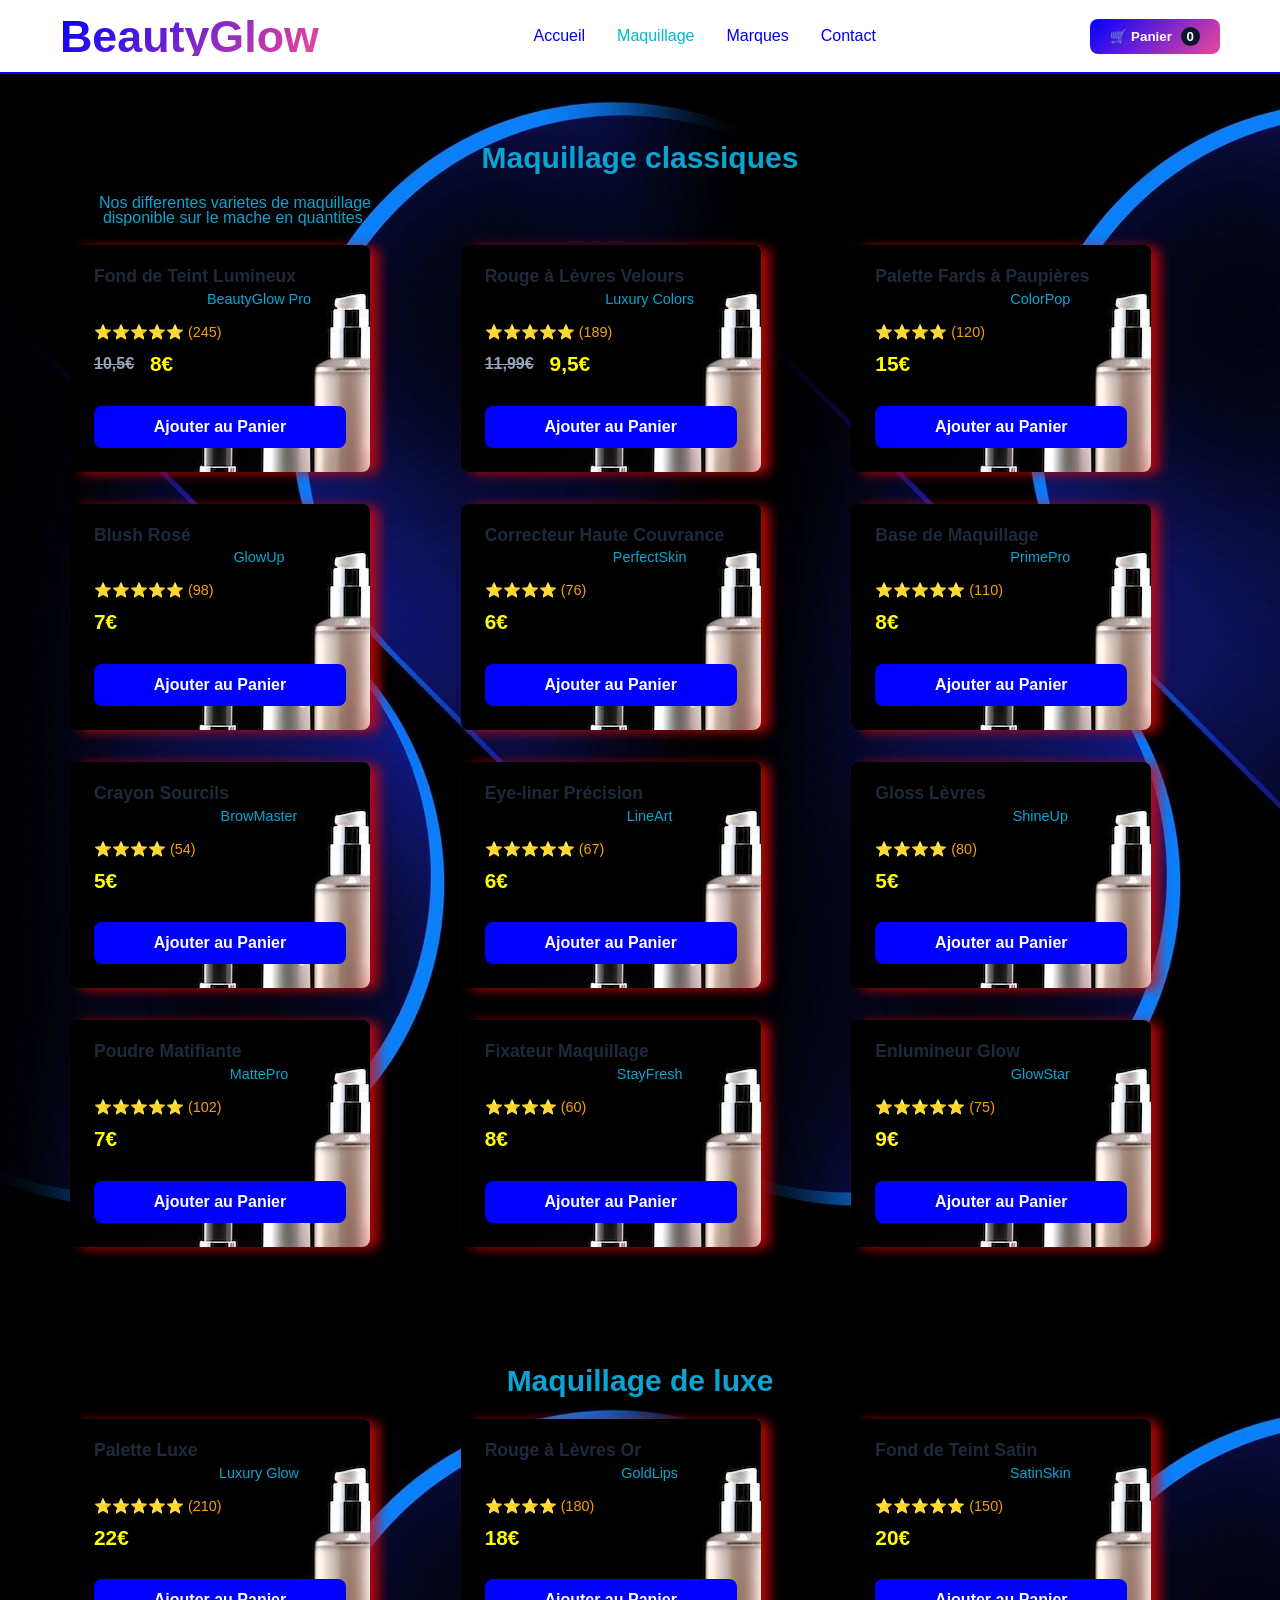
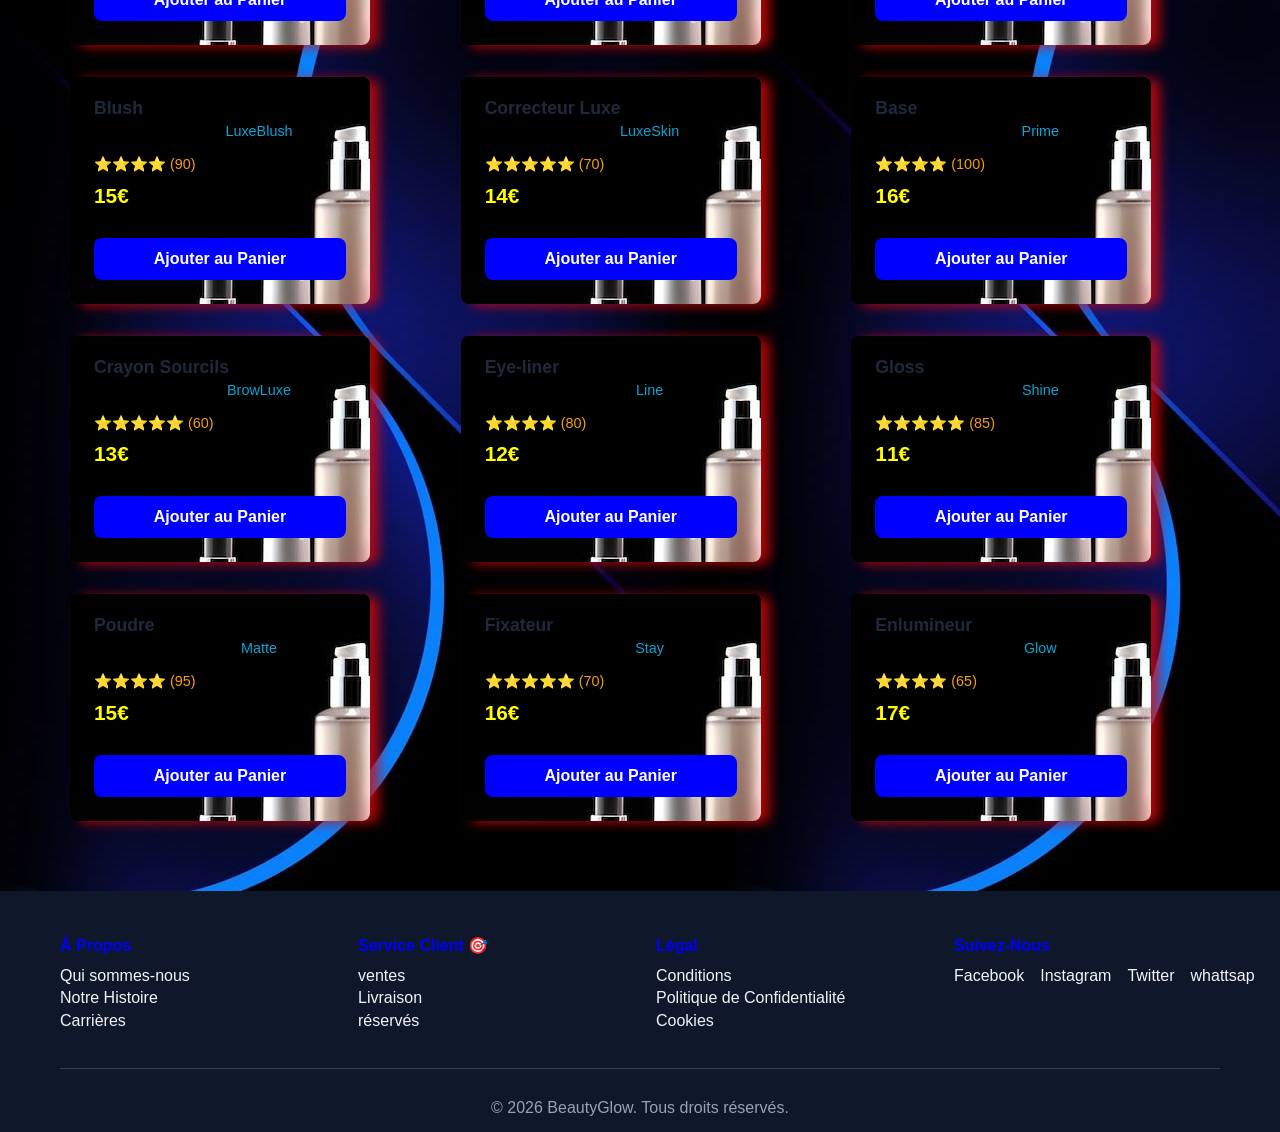
==== maquillage.html @ 6bd9ceb1 "Initial commit : ajout de la structure du projet" ====
<!DOCTYPE html>
<html lang="fr">
<head>
    <meta charset="UTF-8">
    <meta name="viewport" content="width=device-width, initial-scale=1.0">
    <title>Maquillage - BeautyGlow</title>
    <link rel="stylesheet" href="style.css">
</head>
<body>
    <!-- Navigation -->
    <nav class="navbar">
        <div class="container">
            <div class="logo"> BeautyGlow </div>
            <ul class="nav-links">
                <li><a href="index.html">Accueil</a></li>
                <li><a href="#maquillage" class="active">Maquillage</a></li>
                <li><a href="index.html#marques">Marques</a></li>
                <li><a href="index.html#contact">Contact</a></li>
            </ul>
            <div class="cart-icon">
                <button class="cart-btn">🛒 Panier <span class="cart-count">0</span></button>
            </div>
        </div>
    </nav>

    <section class="maquillage-section">
        <div class="container-maqui">
            <h2>Maquillage  classiques</h2>
            <p>Nos differentes varietes de maquillage disponible sur le mache en quantites. </p>
            <div class="products-grid">
                <!-- 12 produits classiques -->
                <div class="product-card" data-category="maquillage">
                    <div class="product-image"></div>
                    <div class="product-info">
                        <h3>Fond de Teint Lumineux</h3>
                        <p class="brand">BeautyGlow Pro</p>
                        <div class="rating">⭐⭐⭐⭐⭐ (245)</div>
                        <div class="price"><span class="original">10,5€</span><span class="sale">8€</span></div>
                        <button class="btn btn-add">Ajouter au Panier</button>
                    </div>
                </div>
                <div class="product-card" data-category="maquillage">
                    <div class="product-image"></div>
                    <div class="product-info">
                        <h3>Rouge à Lèvres Velours</h3>
                        <p class="brand">Luxury Colors</p>
                        <div class="rating">⭐⭐⭐⭐⭐ (189)</div>
                        <div class="price"><span class="original">11,99€</span><span class="sale">9,5€</span></div>
                        <button class="btn btn-add">Ajouter au Panier</button>
                    </div>
                </div>
                <div class="product-card" data-category="maquillage">
                    <div class="product-image"><span class="img-maqui"></span></div>
                    <div class="product-info">
                        <h3>Palette Fards à Paupières</h3>
                        <p class="brand">ColorPop</p>
                        <div class="rating">⭐⭐⭐⭐ (120)</div>
                        <div class="price"><span class="sale">15€</span></div>
                        <button class="btn btn-add">Ajouter au Panier</button>
                    </div>
                </div>
                <div class="product-card" data-category="maquillage">
                    <div class="product-image"><span class="img-maqui-3"></span></div>
                    <div class="product-info">
                        <h3>Blush Rosé</h3>
                        <p class="brand">GlowUp</p>
                        <div class="rating">⭐⭐⭐⭐⭐ (98)</div>
                        <div class="price"><span class="sale">7€</span></div>
                        <button class="btn btn-add">Ajouter au Panier</button>
                    </div>
                </div>
                <div class="product-card" data-category="maquillage">
                    <div class="product-image"><span class="img-maqui-5"></span></div>
                    <div class="product-info">
                        <h3>Correcteur Haute Couvrance</h3>
                        <p class="brand">PerfectSkin</p>
                        <div class="rating">⭐⭐⭐⭐ (76)</div>
                        <div class="price"><span class="sale">6€</span></div>
                        <button class="btn btn-add">Ajouter au Panier</button>
                    </div>
                </div>
                <div class="product-card" data-category="maquillage">
                    <div class="product-image"><span class="img-maqui-6"></span></div>
                    <div class="product-info">
                        <h3>Base de Maquillage</h3>
                        <p class="brand">PrimePro</p>
                        <div class="rating">⭐⭐⭐⭐⭐ (110)</div>
                        <div class="price"><span class="sale">8€</span></div>
                        <button class="btn btn-add">Ajouter au Panier</button>
                    </div>
                </div>
                <div class="product-card" data-category="maquillage">
                    <div class="product-image"><span class="img-maqui-7"></span></div>
                    <div class="product-info">
                        <h3>Crayon Sourcils</h3>
                        <p class="brand">BrowMaster</p>
                        <div class="rating">⭐⭐⭐⭐ (54)</div>
                        <div class="price"><span class="sale">5€</span></div>
                        <button class="btn btn-add">Ajouter au Panier</button>
                    </div>
                </div>
                <div class="product-card" data-category="maquillage">
                    <div class="product-image"><span class="img-maqui"></span></div>
                    <div class="product-info">
                        <h3>Eye-liner Précision</h3>
                        <p class="brand">LineArt</p>
                        <div class="rating">⭐⭐⭐⭐⭐ (67)</div>
                        <div class="price"><span class="sale">6€</span></div>
                        <button class="btn btn-add">Ajouter au Panier</button>
                    </div>
                </div>
                <div class="product-card" data-category="maquillage">
                    <div class="product-image"><span class="img-maqui-9"></span></div>
                    <div class="product-info">
                        <h3>Gloss Lèvres</h3>
                        <p class="brand">ShineUp</p>
                        <div class="rating">⭐⭐⭐⭐ (80)</div>
                        <div class="price"><span class="sale">5€</span></div>
                        <button class="btn btn-add">Ajouter au Panier</button>
                    </div>
                </div>
                <div class="product-card" data-category="maquillage">
                    <div class="product-image"><span class="img-maqui-10"></span></div>
                    <div class="product-info">
                        <h3>Poudre Matifiante</h3>
                        <p class="brand">MattePro</p>
                        <div class="rating">⭐⭐⭐⭐⭐ (102)</div>
                        <div class="price"><span class="sale">7€</span></div>
                        <button class="btn btn-add">Ajouter au Panier</button>
                    </div>
                </div>
                <div class="product-card" data-category="maquillage">
                    <div class="product-image"><span class="img-maqui-11"></span></div>
                    <div class="product-info">
                        <h3>Fixateur Maquillage</h3>
                        <p class="brand">StayFresh</p>
                        <div class="rating">⭐⭐⭐⭐ (60)</div>
                        <div class="price"><span class="sale">8€</span></div>
                        <button class="btn btn-add">Ajouter au Panier</button>
                    </div>
                </div>
                <div class="product-card" data-category="maquillage">
                    <div class="product-image"><span class="img-maqui"></span></div>
                    <div class="product-info">
                        <h3>Enlumineur Glow</h3>
                        <p class="brand">GlowStar</p>
                        <div class="rating">⭐⭐⭐⭐⭐ (75)</div>
                        <div class="price"><span class="sale">9€</span></div>
                        <button class="btn btn-add">Ajouter au Panier</button>
                    </div>
                </div>
            </div>
        </div>
    </section>

    <section class="maquillage-section">
        <div class="container-maqui">
            <h2>Maquillage de luxe</h2>
            <div class="products-grid">
                <!-- 12 produits luxe -->
                <div class="product-card" data-category="maquillage">
                    <div class="product-image"><span class="img-maqui"></span></div>
                    <div class="product-info">
                        <h3>Palette Luxe</h3>
                        <p class="brand">Luxury Glow</p>
                        <div class="rating">⭐⭐⭐⭐⭐ (210)</div>
                        <div class="price"><span class="sale">22€</span></div>
                        <button class="btn btn-add">Ajouter au Panier</button>
                    </div>
                </div>
                <div class="product-card" data-category="maquillage">
                    <div class="product-image"><span class="img-maqui-"></span></div>
                    <div class="product-info">
                        <h3>Rouge à Lèvres Or</h3>
                        <p class="brand">GoldLips</p>
                        <div class="rating">⭐⭐⭐⭐ (180)</div>
                        <div class="price"><span class="sale">18€</span></div>
                        <button class="btn btn-add">Ajouter au Panier</button>
                    </div>
                </div>
                <div class="product-card" data-category="maquillage">
                    <div class="product-image"><span class="img-maqui"></span></div>
                    <div class="product-info">
                        <h3>Fond de Teint Satin</h3>
                        <p class="brand">SatinSkin</p>
                        <div class="rating">⭐⭐⭐⭐⭐ (150)</div>
                        <div class="price"><span class="sale">20€</span></div>
                        <button class="btn btn-add">Ajouter au Panier</button>
                    </div>
                </div>
                <div class="product-card" data-category="maquillage">
                    <div class="product-image"><span class="img-maqui-"></span></div>
                    <div class="product-info">
                        <h3>Blush </h3>
                        <p class="brand">LuxeBlush</p>
                        <div class="rating">⭐⭐⭐⭐ (90)</div>
                        <div class="price"><span class="sale">15€</span></div>
                        <button class="btn btn-add">Ajouter au Panier</button>
                    </div>
                </div>
                <div class="product-card" data-category="maquillage">
                    <div class="product-image"><span class="img-maqui-2"></span></div>
                    <div class="product-info">
                        <h3>Correcteur Luxe</h3>
                        <p class="brand">LuxeSkin</p>
                        <div class="rating">⭐⭐⭐⭐⭐ (70)</div>
                        <div class="price"><span class="sale">14€</span></div>
                        <button class="btn btn-add">Ajouter au Panier</button>
                    </div>
                </div>
                <div class="product-card" data-category="maquillage">
                    <div class="product-image"><span class="img-maqui-"></span></div>
                    <div class="product-info">
                        <h3>Base </h3>
                        <p class="brand">Prime</p>
                        <div class="rating">⭐⭐⭐⭐ (100)</div>
                        <div class="price"><span class="sale">16€</span></div>
                        <button class="btn btn-add">Ajouter au Panier</button>
                    </div>
                </div>
                <div class="product-card" data-category="maquillage">
                    <div class="product-image"><span class="img-maqui-"></span></div>
                    <div class="product-info">
                        <h3>Crayon Sourcils </h3>
                        <p class="brand">BrowLuxe</p>
                        <div class="rating">⭐⭐⭐⭐⭐ (60)</div>
                        <div class="price"><span class="sale">13€</span></div>
                        <button class="btn btn-add">Ajouter au Panier</button>
                    </div>
                </div>
                <div class="product-card" data-category="maquillage">
                    <div class="product-image"><span class="img-maqui-"></span></div>
                    <div class="product-info">
                        <h3>Eye-liner </h3>
                        <p class="brand">Line</p>
                        <div class="rating">⭐⭐⭐⭐ (80)</div>
                        <div class="price"><span class="sale">12€</span></div>
                        <button class="btn btn-add">Ajouter au Panier</button>
                    </div>
                </div>
                <div class="product-card" data-category="maquillage">
                    <div class="product-image"><span class="img-maqui-2"></span></div>
                    <div class="product-info">
                        <h3>Gloss </h3>
                        <p class="brand">Shine</p>
                        <div class="rating">⭐⭐⭐⭐⭐ (85)</div>
                        <div class="price"><span class="sale">11€</span></div>
                        <button class="btn btn-add">Ajouter au Panier</button>
                    </div>
                </div>
                <div class="product-card" data-category="maquillage">
                    <div class="product-image"><span class="img-maqui-"></span></div>
                    <div class="product-info">
                        <h3>Poudre </h3>
                        <p class="brand">Matte</p>
                        <div class="rating">⭐⭐⭐⭐ (95)</div>
                        <div class="price"><span class="sale">15€</span></div>
                        <button class="btn btn-add">Ajouter au Panier</button>
                    </div>
                </div>
                <div class="product-card" data-category="maquillage">
                    <div class="product-image"><span class="img-maqui-"></span></div>
                    <div class="product-info">
                        <h3>Fixateur </h3>
                        <p class="brand">Stay</p>
                        <div class="rating">⭐⭐⭐⭐⭐ (70)</div>
                        <div class="price"><span class="sale">16€</span></div>
                        <button class="btn btn-add">Ajouter au Panier</button>
                    </div>
                </div>
                <div class="product-card" data-category="maquillage">
                    <div class="product-image"><span class="img-maqui-"></span></div>
                    <div class="product-info">
                        <h3>Enlumineur </h3>
                        <p class="brand">Glow</p>
                        <div class="rating">⭐⭐⭐⭐ (65)</div>
                        <div class="price"><span class="sale">17€</span></div>
                        <button class="btn btn-add">Ajouter au Panier</button>
                    </div>
                </div>
            </div>
        </div>
    </section>

    <!-- Footer -->
    <footer class="footer">
        <div class="container">
            <div class="footer-content">
                <div class="footer-section">
                    <h4>À Propos</h4>
                    <ul>
                        <li><a href="#">Qui sommes-nous</a></li>
                        <li><a href="#">Notre Histoire</a></li>
                        <li><a href="#">Carrières</a></li>
                    </ul>
                </div>
                <div class="footer-section">
                    <h4>Service Client 🎯</h4>
                    <ul>
                        <li><a href="#">ventes</a></li>
                        <li><a href="#">Livraison</a></li>
                        <li><a href="#">réservés</a></li>
                    </ul>
                </div>
                <div class="footer-section">
                    <h4>Légal</h4>
                    <ul>
                        <li><a href="#">Conditions</a></li>
                        <li><a href="#">Politique de Confidentialité</a></li>
                        <li><a href="#">Cookies</a></li>
                    </ul>
                </div>
                <div class="footer-section">
                    <h4>Suivez-Nous</h4>
                    <div class="social-links">
                        <a href="#">Facebook</a>
                        <a href="#">Instagram</a>
                        <a href="#">Twitter</a>
                        <a href="#">whattsap</a>
                    </div>
                </div>
            </div>
            <div class="footer-bottom">
                <p>&copy; 2026 BeautyGlow. Tous droits réservés.</p>
            </div>
        </div>
    </footer>
    <button  class="backToTop" id="backToTop" title="Retour en haut">↑</button>
    

    <script src="script.js"></script>
</body>
</html>
---- style.css ----
/* Variables */
:root {
    --primary-color: blue;
    --secondary-color: #ec4899;
    --dark-bg: #0f172a;
    --light-bg: #f0f5ed41;
    --text-dark: #1e293b;
    --text-light: #f1f5f9;
    --border-color: #01060ebd;
    --success-color: #10b981;
    --border-radius: 8px;
    --shadow: 0 10px 30px rgba(0, 0, 0, 0.1);
}

/* Reset */
* {
    margin: 0;
    padding: 0;
    box-sizing: border-box;
}

html {
    scroll-behavior: smooth;
}

body {
    font-family: 'Segoe UI', Tahoma, Geneva, Verdana, sans-serif;
    line-height: 0.9;
    color: var(--text-dark);
    background-color: #0e022948;

}



.container {
    max-width: 1200px;
    margin: 0 auto;
    padding: 0 20px;
}

/* maquillage   */

body{
    background: url("phot/fond13.jpg");

}

.container-maqui {
    margin: 20px;
    padding: 50px;
    box-sizing: border-box;
}

.container-maqui h2 {
    text-align: center;
    margin-bottom: 25px;
    font-size: 30px;
    color: #0aa4d3;

}

.container-maqui p{
    width: 330px;
    text-align: center;
    margin-bottom: 20px;
    color: #0aa4d3;
}

/* Navigation */
.navbar {
    background: white;
    padding: 1rem 0;
    position: sticky;
    top: 0;
    z-index: 1000;
    box-shadow: 0 2px 8px rgba(0, 0, 0, 0.1);
    border-bottom: 2px solid var(--primary-color);
}

.navbar .container {
    display: flex;
    justify-content: space-between;
    align-items: center;
}

.logo {
    font-size: 2.8rem;
    font-weight: bold;
    background: linear-gradient(135deg, var(--primary-color), var(--secondary-color));
    -webkit-background-clip: text;
    -webkit-text-fill-color: transparent;
    background-clip: text;
}

.log {
  font-size: 40px;
}

nav input[type = checkbox] , .nav-mobile {
    display: none;
}

nav input[type = checkbox]:checked ~  ul  {
    display: block;
} 

.nav-links {
    display: flex;
    list-style: none;
    gap: 2rem;
    flex: 1;
    justify-content: center;
}

.nav-links a {
    text-decoration: none;
    font-weight: 500;
    transition: color 0.3s ease;
}

.nav-links a:hover , .active {
    color: rgb(6, 184, 207);
}


.cart-btn {
    background: linear-gradient(135deg, var(--primary-color), var(--secondary-color));
    color: white;
    border: none;
    padding: 10px 20px;
    border-radius: var(--border-radius);
    cursor: pointer;
    font-weight: 600;
    transition: transform 0.3s ease;
}

.cart-btn:hover {
    transform: scale(1.05);
}

.cart-count {
    background: var(--dark-bg);
    padding: 2px 6px;
    border-radius: 50%;
    margin-left: 5px;
}

/* Hero Section */
.hero {
    background-image: url("phot/XXX.jpg");
    text-align: center;
    min-height: 400px;
    display: flex;
    align-items: center;
    justify-content: center;
}

.hero-content h1 {
    color: var(--primary-color);
    font-size: 3.5rem;
    margin-bottom: 1rem;
    font-weight: 800;
    box-shadow: 3px 4px 3px black;
    text-shadow: 3px 3px 2px black;
}




/* Buttons */
.btn {
    display: inline-block;
    padding: 12px 30px;
    border-radius: var(--border-radius);
    text-decoration: none;
    font-weight: 600;
    transition: all 0.3s ease;
    border: none;
    cursor: pointer;
    font-size: 1rem;
}


.btn-hero {
    background: linear-gradient(135deg, var(--primary-color), var(--secondary-color));
    color: rgb(237, 241, 243);
    
}

.btn-hero:hover {
    transform: translateY(-2px);
    box-shadow: 0 5px 15px rgba(0, 0, 0, 0.3);
}

.btn-primary {
    background: linear-gradient(135deg, var(--primary-color), var(--secondary-color));
    color: white;
}

.btn-primary:hover {
    transform: translateY(-2px);
    box-shadow: var(--shadow);
}

.btn-add {
    background-color: var(--primary-color);
    color: white;
    width: 100%;
    margin-top: 1rem; 
}

.btn-add-plus{
    background-color: var(--secondary-color);
    transform: translate(5px);
}
.btn-add-plus:hover{
    background-color: var(--secondary-color);
}


.btn-add:hover {
    background-color: var(--secondary-color);
}

.backToTop {
    position: fixed;
    bottom: 20px;
    right: 20px;
    display: none;  /* Caché au départ */
    background: #007bff;
    color: white;
    border: none;
    border-radius: 50%;
    width: 50px;
    height: 50px;
    font-size: 24px;
    cursor: pointer;
    z-index: 999;
  }

/* Catégories */
.categories {
    padding: 50px ;
    height: 400px;
    text-align: center;
    
}

.categories h2 {
    font-size: 2.5rem;
    margin-bottom: 3rem;
    color:white;
}

.categories-grid {
    display: flex;
    grid-template-columns: repeat(auto-fit, minmax(250px, 1fr));
    gap: 2rem;
    
}

.category-card {
    background: #00000056;
    padding: .5rem;
    border-radius: var(--border-radius);
    box-shadow: 0 4px 6px rgba(0, 0, 0, 0.1);
    transition: transform 0.3s ease, box-shadow 0.3s ease;
    cursor: pointer;
    height: 150px;
    margin: auto;

}


.category-icon {
    font-size: 3rem;
    margin-bottom: 1rem;
}

.category-card h3 {
    color: var(--primary-color);
    margin-bottom: 0.5rem;
}

.category-card p {
    color:#ffffffab;
}

/* Produits */
.products {
    padding: 20px 20px;
    background-image: url(phot/fond13.jpg);
}

.products h2 {
    font-size: 2.5rem;
    text-align: center;
    margin-bottom: 2rem;
    color: #fff
}

.filters {
    display: flex;
    justify-content: center;
    gap: 1rem;
    margin-bottom: 3rem;
    flex-wrap: wrap;
}

.filter-btn {
    padding: 10px 20px;
    border: 2px solid var(--border-color);
    background: white;
    color: var(--text-dark);
    border-radius: var(--border-radius);
    cursor: pointer;
    transition: all 0.3s ease;
    font-weight: 500;
}

.filter-btn.active,
.filter-btn:hover {
    background: linear-gradient(135deg, var(--primary-color), var(--secondary-color));
    color: white;
    border-color: var(--primary-color);
}

.products-grid {
    display: grid;
    grid-template-columns: repeat(auto-fill, minmax(280px, 1fr));
    gap: 2rem;
}

.product-card {
    background-image: url(phot/XXX.jpg);
    border-radius: var(--border-radius);
    overflow: hidden;
    box-shadow: 9px 2px 12px rgba(223, 8, 8, 0.753);
    position: relative;
    width: 300px;
    transition: transform 0.3s ease;
    
}

/* .product-card:hover{
    transform: scale(1.06);
} */


.product-image  .img-soins-2, .img-chv-2 {
    height: 180px;
    display: flex;
    align-items: center;
    justify-content: center;
    font-weight: bold;
    font-size: 4px;
    position: relative;
}

/* 

.img-soins {
      background-image: url("phot/crem1.jpg");
}
.img-soins-2 {
      background-image: url("phot/creme2.jpg");
}
.img-maqui{
    background-image: url("phot/maqui1.jpg");
}
.img-maqui-2{
    background-image: url("phot/maqui3.jpg");
}
.img-chv{
    background-image: url("phot/shp2.jpg");
}
.img-chv-2{
    background-image: url("phot/shp1.jpg");
} */


.discount-badge,
.new-badge {
    position: static;
    top: 10px;
    right: 10px;
    padding: 5px 10px;
    border-radius: 4px;
    font-size: 0.8rem;
    font-weight: bold;
    color: white;
}

.discount-badge {
    background-color: #ef4444;
}

.new-badge {
    background-color: var(--success-color);
}

.product-info {
    padding: 1.5rem;
}

.product-info h3 {
    color: var(--text-dark);
    margin-bottom: 0.5rem;
    font-size: 1.1rem;
}

.brand {
    color: #fff;
    font-size: 0.9rem;
    margin-bottom: 0.5rem;
}

.rating {
    color: #f59e0b;
    font-size: 0.9rem;
    margin-bottom: 1rem;
}

.price {
    display: flex;
    align-items: center;
    gap: 1rem;
    margin-bottom: 1rem;
    font-weight: 600;
}

.original {
    color: #94a3b8;
    text-decoration: line-through;
}

.sale {
    color: yellow;
    font-size: 1.3rem;
}

/* Marques */
.brands {
    padding: 40px 20px;
}

.brands h2 {
    font-size: 2.5rem;
    text-align: center;
    margin-bottom: 2rem;
    color: #fff;

}

.brands-grid {
    display: grid;
    grid-template-columns: repeat(auto-fit, minmax(200px, 1fr));
    gap: 2rem;
}

.brand-logo {
    background: linear-gradient(20deg, var(--primary-color), var(--secondary-color));
    padding: 2rem;
    border-radius: var(--border-radius);
    text-align: center;
    font-weight: 600;
    color: #fffffff1;
    box-shadow: 0 2px 4px rgba(0, 0, 0, 0.1);
    transition: transform 0.3s ease;
}

.brand-logo:hover {
    transform: scale(1.5);
}

/* Avantages */
.benefits {
    padding: 80px 20px;
    background: linear-gradient(135deg, var(--primary-color), var(--secondary-color));
    color: white;
}

.benefits-grid {
    display: grid;
    grid-template-columns: repeat(auto-fit, minmax(250px, 1fr));
    gap: 2rem;
}

.benefit-card {
    text-align: center;
}

.benefit-icon {
    font-size: 3rem;
    margin-bottom: 1rem;
}

.benefit-card h3 {
    margin-bottom: 0.5rem;
    font-size: 1.2rem;
}

.benefit-card p {
    opacity: 0.95;
}

/* Newsletter */
.newsletter {
    padding: 80px 20px;
    background-color: var(--light-bg);
    text-align: center;
}

.newsletter h2 {
    font-size: 2.5rem;
    margin-bottom: 1rem;
    color: var(--text-dark);
}

.newsletter p {
    color: #64748b;
    margin-bottom: 2rem;
    font-size: 1.1rem;
}

.newsletter-form {
    display: flex;
    max-width: 500px;
    margin: 0 auto;
    gap: 1rem;
}

.newsletter-form input {
    flex: 1;
    padding: 12px;
    border: 2px solid var(--border-color);
    border-radius: var(--border-radius);
    font-size: 1rem;
    transition: border-color 0.3s ease;
}

.newsletter-form input:focus {
    outline: none;
    border-color: var(--primary-color);
}

.newsletter-form button {
    padding: 12px 30px;
}

/* Contact */
.contact {
    padding: 80px 20px;
    background-color: rgb(112, 7, 153);
}

.contact h2 {
    font-size: 2.5rem;
    text-align: center;
    margin-bottom: 3rem;
}

.contact-content {
    display: grid;
    grid-template-columns: 1fr 1fr;
    gap: 3rem;
    max-width: 1000px;
    margin: 0 auto;
}

.contact-info {
    display: flex;
    flex-direction: column;
    gap: 2rem;
}

.info-item h3 {
    color: wheat;
    margin-bottom: 0.5rem;
}

.info-item p {
    color: #10b3ab;
}

.contact-form {
    display: flex;
    flex-direction: column;
    gap: 1rem;
}

.contact-form input,
.contact-form textarea {
    padding: 12px;
    border: 2px solid var(--border-color);
    border-radius: var(--border-radius);
    font-family: inherit;
    font-size: 1rem;
    transition: border-color 0.3s ease;
}

.contact-form input:focus,
.contact-form textarea:focus {
    outline: none;
    border-color: var(--primary-color);
}

/* Footer */
.footer {
    background-color: var(--dark-bg);
    color: var(--text-light);
    padding: 3rem 20px 1rem;
}

.footer-content {
    display: grid;
    grid-template-columns: repeat(auto-fit, minmax(200px, 1fr));
    gap: 2rem;
    margin-bottom: 2rem;
}

.footer-section h4 {
    color: var(--primary-color);
    margin-bottom: 1rem;
}

.footer-section ul {
    list-style: none;
}

.footer-section ul li {
    margin-bottom: 0.5rem;
}

.footer-section a {
    color: var(--text-light);
    text-decoration: none;
    transition: color 0.3s ease;
}

.footer-section a:hover {
    color: var(--primary-color);
}

.social-links {
    display: flex;
    gap: 1rem;
}

.footer-bottom {
    text-align: center;
    padding-top: 2rem;
    border-top: 1px solid #334155;
    color: #94a3b8;
}

/* Responsive */
@media screen and (max-width: 736px) {

    .log {
        font-size: 2rem;
    }
    
    .logo {
        font-size: 1rem;
        text-align: center;
        display: flex;
    }
    
    nav a {
        color: white;

    }
  
  .nav-links {
    display: none;
    flex-direction: column;
    position: absolute;
    top: 100px;
    right: 0;
    width: 300px;
    gap: 0.4px;
  }
  
  .nav-links li{
    padding: 12px;
  }

  .nav-links.nav-open {
    display: flex;
  }
  .nav-mobile {
    display: block;
    background: none;
    border: none;
    font-size: 3rem;
    cursor: pointer;
    color: #140101;
        
  }

    nav ul {
        display: none;
        text-align: center;
         
    }

    nav li {
        background-color: #022252;
        width: 100%;
        position: relative;
        box-shadow: 5px 5px 10px #000;
        height: 50px;
        border-radius: 5px ;
        
    }

    nav  li:hover  {
        background-color: #f59e0b;
    }
    
    .cart-btn {
       font-size: 10px;
       
    }

    /* .hero{
       height: -20px;
    } 
      .hero-content{
        height: 0px;
      }  */

    .hero-content h1 {
        font-size: 2.2rem;
    }

    .hero-content p {
        font-size: 1rem;
        color: #FFF;

    }

    .categories{
        height: auto;
    }

    .categories-grid{
        display: grid;
        width: 100px;
        margin: auto;
        margin-right: 225px;
    }
    .category-card{
        display: grid;
         
    }
    
    .brands-grid {
       display: flex;
    }

    .btn-hero{
        display: flex;
        width: 150px;
        margin: auto;
        margin-bottom: 20px;

    }

    .btn-hero:hover{
       background-color:  var(--secondary-color);
    }


    .products-grid {
        grid-template-columns: repeat(auto-fill, minmax(200px, 1fr));
    }

    .contact-content {
        grid-template-columns: 1fr;
    }

    .newsletter-form {
        flex-direction: column;
    }

    .newsletter-form button {
        width: 100%;
    }

}
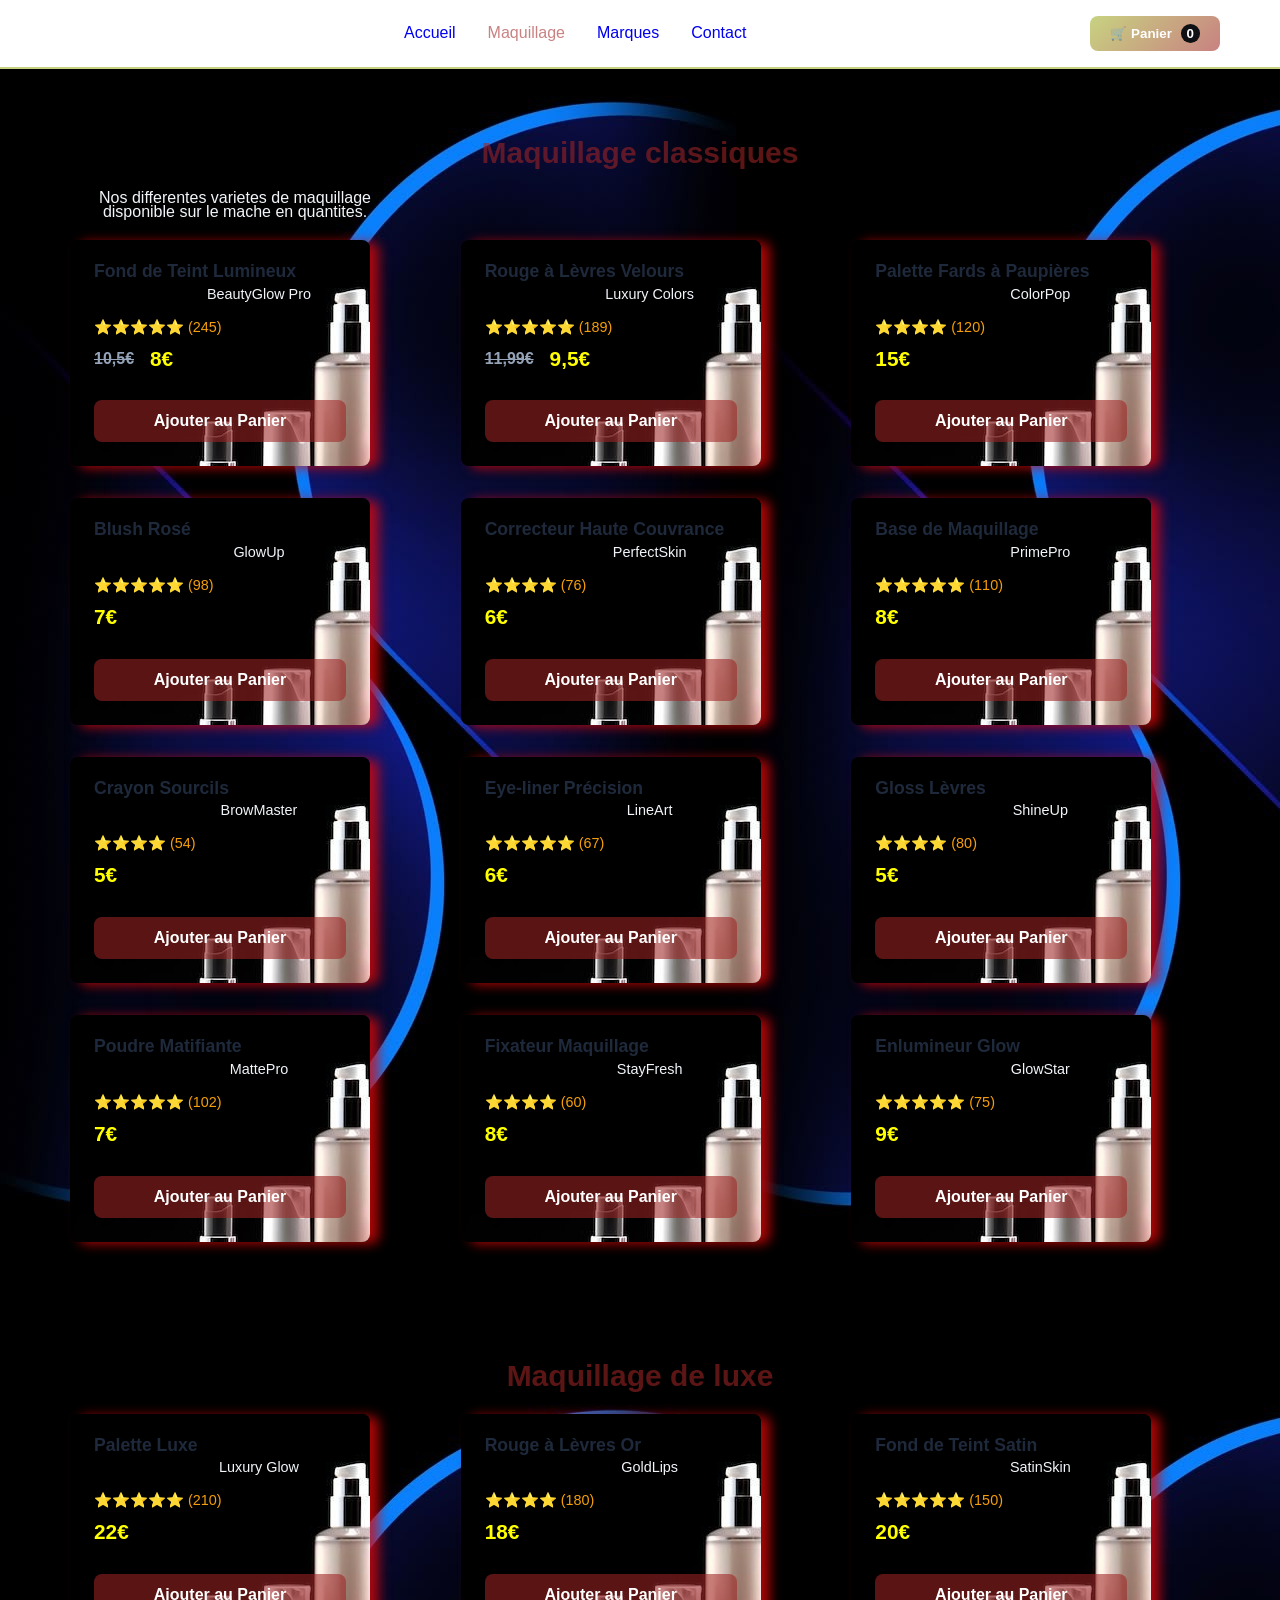
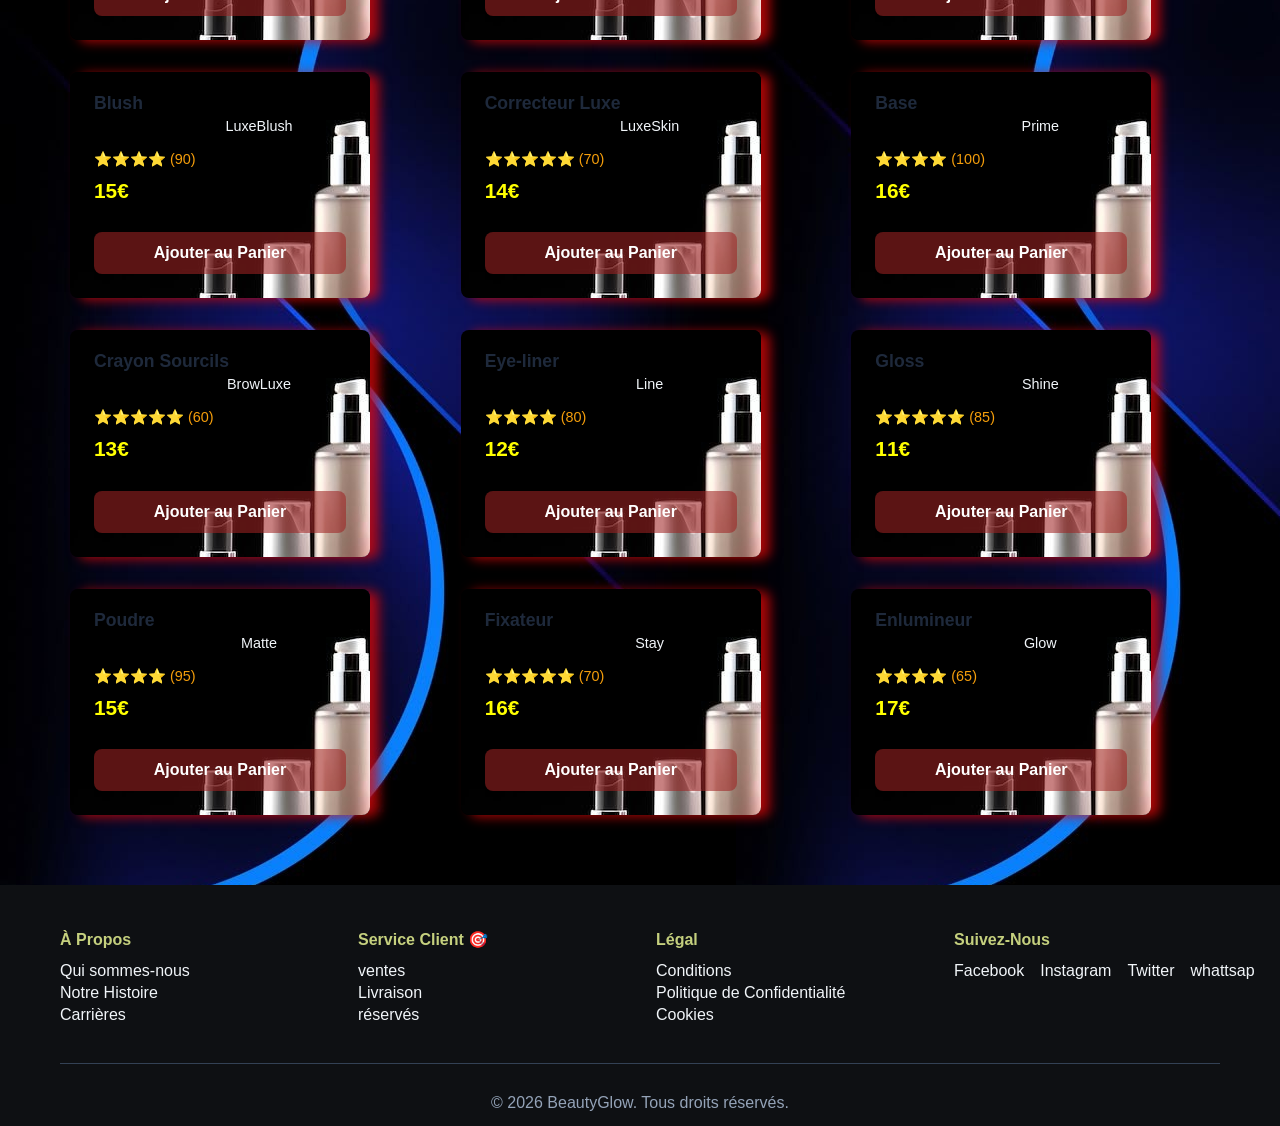
==== commit d8476572: "ajout de whatsapp et changement du style du site" ====
--- a/maquillage.html
+++ b/maquillage.html
@@ -7,10 +7,12 @@
     <link rel="stylesheet" href="style.css">
 </head>
 <body>
+
     <!-- Navigation -->
     <nav class="navbar">
         <div class="container">
-            <div class="logo"> BeautyGlow </div>
+            <!-- <div class="logo"> BeautyGlow </div> -->
+             <a class="back" href="index.html">← </a>
             <ul class="nav-links">
                 <li><a href="index.html">Accueil</a></li>
                 <li><a href="#maquillage" class="active">Maquillage</a></li>
--- a/style.css
+++ b/style.css
@@ -1,13 +1,13 @@
 /* Variables */
 :root {
-    --primary-color: blue;
-    --secondary-color: #ec4899;
-    --dark-bg: #0f172a;
+    --primary-color: rgba(199, 210, 127, 0.99);
+    --secondary-color: #a0242492;
+    --dark-bg: #0e1013;
     --light-bg: #f0f5ed41;
     --text-dark: #1e293b;
     --text-light: #f1f5f9;
     --border-color: #01060ebd;
-    --success-color: #10b981;
+    --success-color: #0ab93e;
     --border-radius: 8px;
     --shadow: 0 10px 30px rgba(0, 0, 0, 0.1);
 }
@@ -43,9 +43,13 @@
 
 body{
     background: url("phot/fond13.jpg");
-
-}
-
+}
+
+.back{
+    color: var(--secondary-color);
+    font-size: 30px;
+    display: none;
+}
 .container-maqui {
     margin: 20px;
     padding: 50px;
@@ -56,7 +60,7 @@
     text-align: center;
     margin-bottom: 25px;
     font-size: 30px;
-    color: #0aa4d3;
+    color: var(--secondary-color);
 
 }
 
@@ -64,7 +68,7 @@
     width: 330px;
     text-align: center;
     margin-bottom: 20px;
-    color: #0aa4d3;
+    color: var(--text-light);
 }
 
 /* Navigation */
@@ -120,7 +124,7 @@
 }
 
 .nav-links a:hover , .active {
-    color: rgb(6, 184, 207);
+    color: var(--secondary-color);
 }
 
 
@@ -204,18 +208,16 @@
 }
 
 .btn-add {
-    background-color: var(--primary-color);
+    background-color: var(--secondary-color);
     color: white;
     width: 100%;
     margin-top: 1rem; 
 }
 
 .btn-add-plus{
-    background-color: var(--secondary-color);
+    background-color: var(--text-dark);
+    color: #0ab93e;
     transform: translate(5px);
-}
-.btn-add-plus:hover{
-    background-color: var(--secondary-color);
 }
 
 
@@ -477,7 +479,7 @@
 /* Avantages */
 .benefits {
     padding: 80px 20px;
-    background: linear-gradient(135deg, var(--primary-color), var(--secondary-color));
+     background:#000 ;
     color: white;
 }
 
@@ -513,9 +515,10 @@
 }
 
 .newsletter h2 {
+    color: #ffffffa3;
     font-size: 2.5rem;
     margin-bottom: 1rem;
-    color: var(--text-dark);
+    
 }
 
 .newsletter p {
@@ -552,10 +555,10 @@
 /* Contact */
 .contact {
     padding: 80px 20px;
-    background-color: rgb(112, 7, 153);
 }
 
 .contact h2 {
+    color: #fff;
     font-size: 2.5rem;
     text-align: center;
     margin-bottom: 3rem;
@@ -606,6 +609,40 @@
     border-color: var(--primary-color);
 }
 
+.wa-btn {
+    display: inline-flex;
+    margin-top: 50px;
+    align-items: center;
+    gap: 12px;
+    background: #25D366;
+    color: #fff;
+    font-size: 16px;
+    height: 50px;
+    width: 230px;
+    padding: 14px 28px;
+    border-radius: 12px;
+    border: none;
+    cursor: pointer;
+    text-decoration: none;
+    transition: transform 0.15s ease, background 0.15s ease;
+}
+
+.wa-btn:hover {
+    background: #1ebe5d;
+    transform: scale(1.03);
+}
+
+.wa-btn:active {
+    transform: scale(0.97);
+}
+
+.wa-icon {
+    width: 24px;
+    height: 24px;
+    fill: #fff;
+    flex-shrink: 0;
+}
+
 /* Footer */
 .footer {
     background-color: var(--dark-bg);
@@ -658,6 +695,9 @@
 /* Responsive */
 @media screen and (max-width: 736px) {
 
+    .back{
+        display: block;
+    }
     .log {
         font-size: 2rem;
     }
